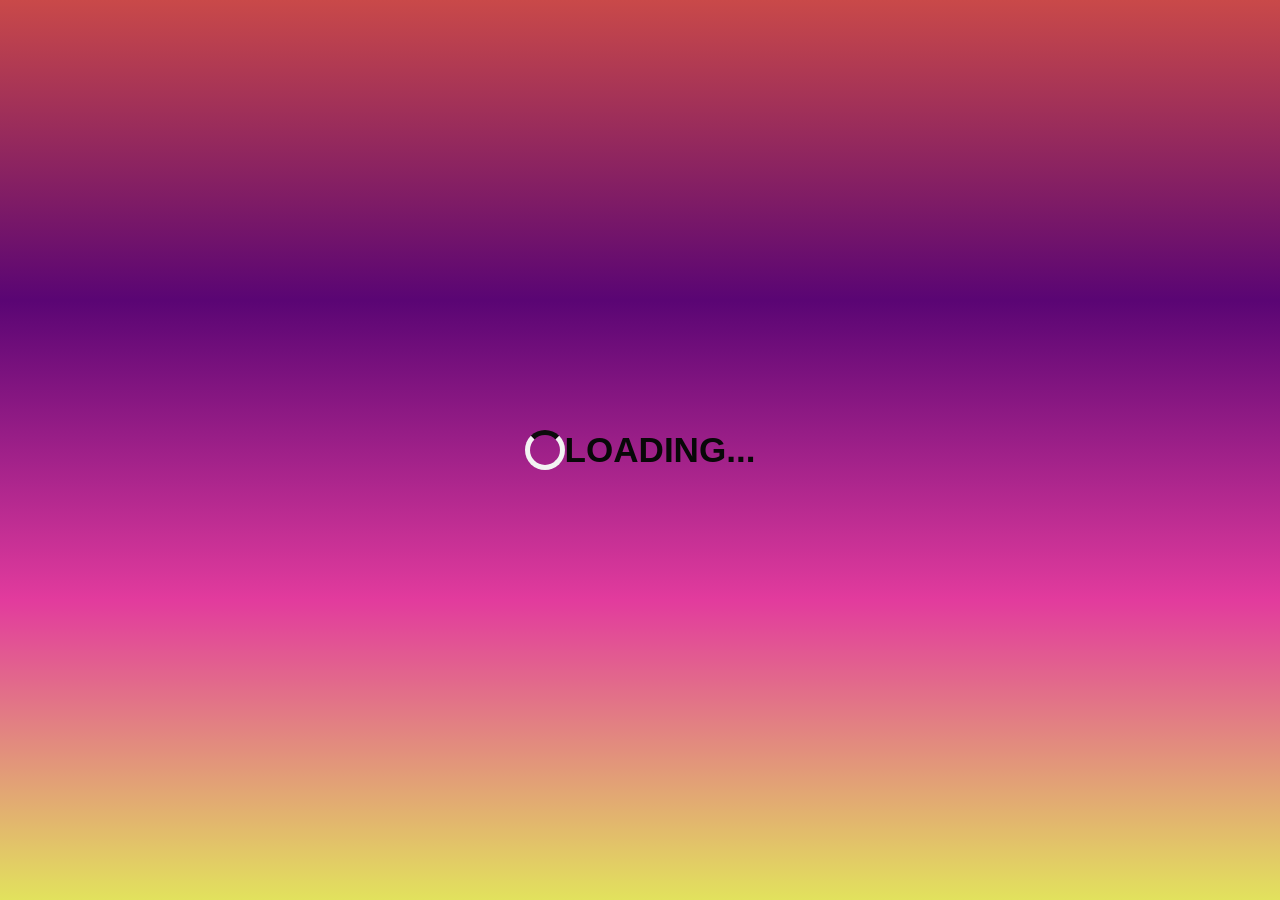
==== index.html @ 9348fcd2 "Add files via upload" ====
<!DOCTYPE html>
<html lang="en">
<head>
    <meta charset="UTF-8">
    <meta name="viewport" content="width=device-width, initial-scale=1.0">
    <title>splash</title>
    <script src="script.js"></script>
    <link rel="stylesheet" href="style.css">
</head>
<body>
    <div id="splash">
        <div class="loader"></div>
        <h3>LOADING...</h3>
    </div>
    <script>
setTimeout(() => {

    let username = localStorage.getItem("username");

    if(username){
        window.location.href = "main.html";
    }
    else{
        window.location.href = "username.html";
    }

}, 3000); // 5000ms = 5 seconds

</script>
    </body>
</html>
---- style.css ----
body{
    background-color:rgb(12, 12, 12);
    margin:0;
    font-family:Arial;
}
#splash{
    color:rgb(8, 8, 8);
     background:linear-gradient(rgb(201, 73, 73),rgb(90, 5, 116),rgb(226, 59, 157),rgb(226, 226, 93));
    text-align:center;
    height: 100vh;
    font-size:30px;
    display: flex;
    justify-content: center;
    align-items: center;
    
}
.loader{
    border: 5px solid #f3f3f3;
    border-top: 5px solid #0c0c0c;
    border-radius: 50%;
    width: 30px;
    height: 30px;
    animation: spin 2s linear infinite; /*spead of rotation*/
}
@keyframes spin {    /*for loading spain */
    from{
        transform: rotate(0deg);
    }
    to{
        transform: rotate(360deg);
    }
    
}
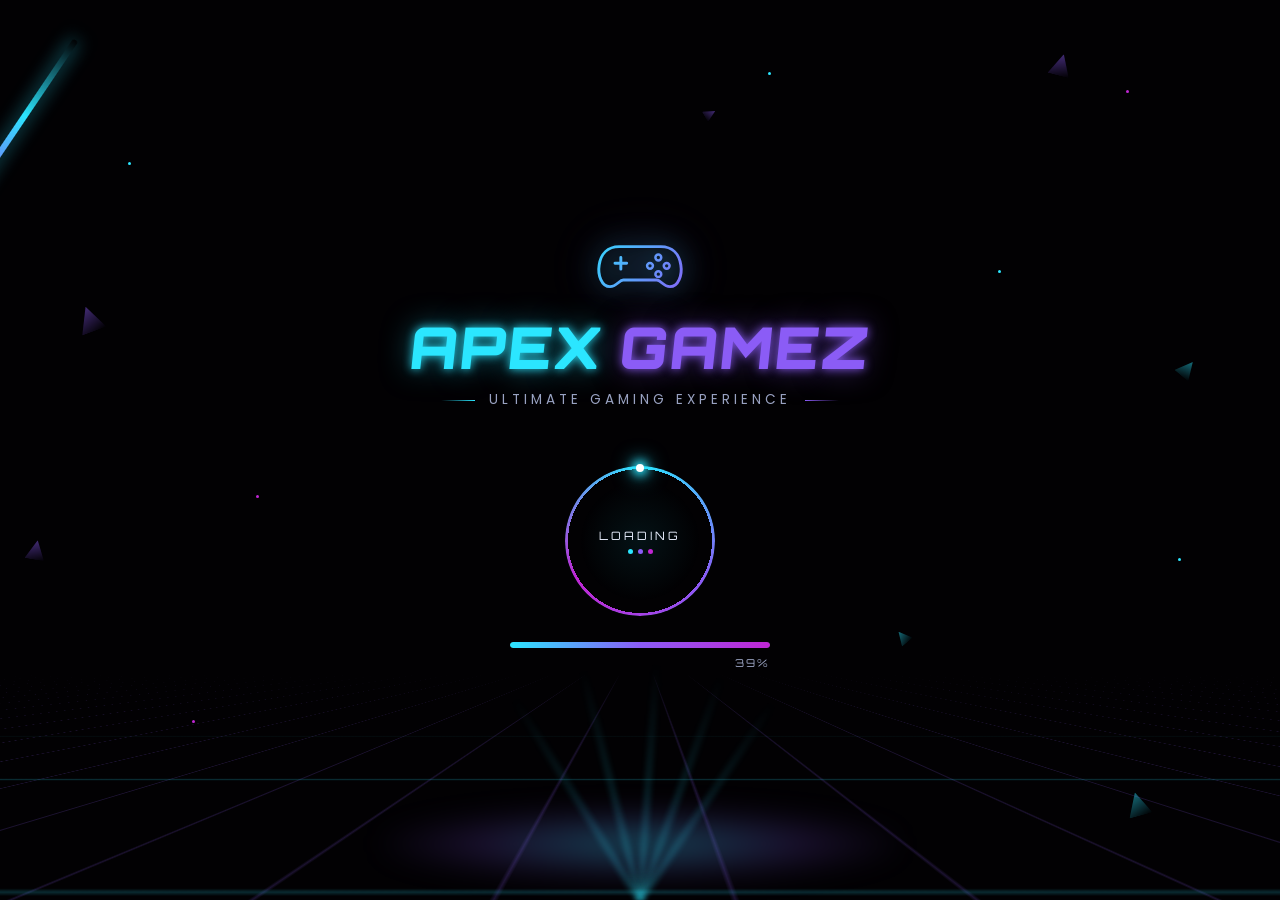
==== commit 6293af3e: "u" ====
--- a/index.html
+++ b/index.html
@@ -1,31 +1,277 @@
 <!DOCTYPE html>
 <html lang="en">
 <head>
-    <meta charset="UTF-8">
-    <meta name="viewport" content="width=device-width, initial-scale=1.0">
-    <title>splash</title>
-    <script src="script.js"></script>
-    <link rel="stylesheet" href="style.css">
+<meta charset="UTF-8">
+<meta name="viewport" content="width=device-width, initial-scale=1.0, viewport-fit=cover">
+<title>APEX GAMEZ</title>
+<link rel="preconnect" href="https://fonts.googleapis.com">
+<link rel="preconnect" href="https://fonts.gstatic.com" crossorigin>
+<link href="https://fonts.googleapis.com/css2?family=Orbitron:wght@600;700;800;900&family=Poppins:wght@300;400;500&display=swap" rel="stylesheet">
+<style>
+:root{
+--cyan:#2be6ff;
+--violet:#8b5cf6;
+--magenta:#c026d3;
+--ink:#eaf0ff;
+--ink-dim:#9aa3c2;
+}
+*{margin:0;padding:0;box-sizing:border-box;}
+html,body{height:100%;overflow:hidden;}
+body{
+font-family:'Poppins',sans-serif;
+background:#020103;
+min-height:100vh;min-height:100dvh;
+position:relative;
+display:flex;align-items:center;justify-content:center;
+color:var(--ink);
+}
+
+/* ---------- scattered neon shards ---------- */
+.shards{position:fixed;inset:0;z-index:0;pointer-events:none;overflow:hidden;}
+.shard{position:absolute;clip-path:polygon(50% 0,0 100%,100% 100%);filter:blur(.3px);animation:driftShard 7s ease-in-out infinite;}
+.streak{position:absolute;background:linear-gradient(180deg,transparent,var(--cyan) 35%,var(--violet) 70%,transparent);
+filter:blur(.5px);box-shadow:0 0 18px rgba(43,230,255,.6);border-radius:4px;}
+
+.dot{position:absolute;border-radius:50%;animation:twinkle 3.2s ease-in-out infinite;}
+
+/* ---------- hero ---------- */
+.hero{position:relative;z-index:3;display:flex;flex-direction:column;align-items:center;text-align:center;padding:24px;width:100%;max-width:640px;}
+
+.pad{width:clamp(70px,16vw,100px);height:auto;animation:floatY 3.4s ease-in-out infinite;filter:drop-shadow(0 0 14px rgba(43,230,255,.55)) drop-shadow(0 0 22px rgba(139,92,246,.35));}
+
+.title{
+margin-top:22px;
+font-family:'Orbitron',sans-serif;
+font-weight:900;
+font-size:clamp(2.3rem,9vw,3.6rem);
+letter-spacing:2px;
+line-height:1;
+position:relative;
+}
+.title span{display:inline-block;transform:skewX(-6deg);}
+.title .a{color:var(--cyan);text-shadow:0 0 10px rgba(43,230,255,.9),0 0 30px rgba(43,230,255,.5);}
+.title .g{color:var(--violet);text-shadow:0 0 10px rgba(139,92,246,.9),0 0 30px rgba(139,92,246,.5);margin-left:.35ch;}
+.title::after{
+content:"APEX GAMEZ";
+position:absolute;left:0;top:0;width:100%;
+color:var(--magenta);
+opacity:0;
+mix-blend-mode:screen;
+animation:glitch 6s steps(1) infinite;
+letter-spacing:2px;
+}
+
+.tagline{
+margin-top:14px;
+display:flex;align-items:center;gap:14px;
+color:var(--ink-dim);
+font-size:clamp(.68rem,2.3vw,.85rem);
+letter-spacing:4px;
+text-transform:uppercase;
+}
+.tagline i{display:block;width:34px;height:1px;background:linear-gradient(90deg,transparent,var(--cyan));font-style:normal;}
+.tagline i:last-child{background:linear-gradient(90deg,var(--violet),transparent);}
+
+/* ---------- loading ring ---------- */
+.ring-wrap{margin-top:56px;position:relative;width:150px;height:150px;display:flex;align-items:center;justify-content:center;}
+.ring{
+position:absolute;inset:0;border-radius:50%;
+background:conic-gradient(from 0deg,var(--cyan),var(--violet),var(--magenta),var(--cyan));
+-webkit-mask:radial-gradient(farthest-side,transparent calc(100% - 3px),#fff calc(100% - 3px));
+mask:radial-gradient(farthest-side,transparent calc(100% - 3px),#fff calc(100% - 3px));
+animation:spin 1.6s linear infinite;
+filter:drop-shadow(0 0 10px rgba(43,230,255,.5));
+}
+.ring-orbit{position:absolute;inset:0;animation:spin 1.6s linear infinite;}
+.ring-orbit i{position:absolute;top:-2px;left:50%;width:8px;height:8px;margin-left:-4px;border-radius:50%;
+background:#fff;box-shadow:0 0 10px 3px var(--cyan),0 0 18px 6px rgba(43,230,255,.5);}
+.ring-glow{position:absolute;inset:14px;border-radius:50%;background:radial-gradient(circle,rgba(43,230,255,.08),transparent 70%);}
+.ring-text{position:relative;z-index:2;font-family:'Orbitron',sans-serif;font-size:.72rem;letter-spacing:3px;color:var(--ink);}
+.dots{display:flex;gap:5px;justify-content:center;margin-top:6px;}
+.dots span{width:5px;height:5px;border-radius:50%;background:var(--cyan);animation:blink 1.2s ease-in-out infinite;}
+.dots span:nth-child(2){background:var(--violet);animation-delay:.2s;}
+.dots span:nth-child(3){background:var(--magenta);animation-delay:.4s;}
+
+/* ---------- progress bar (synced to the 4s redirect) ---------- */
+.progress-wrap{margin-top:26px;width:min(78vw,260px);}
+.progress-track{width:100%;height:6px;border-radius:6px;background:rgba(255,255,255,.08);
+box-shadow:inset 0 0 0 1px rgba(255,255,255,.08);overflow:hidden;}
+.progress-fill{
+height:100%;width:0%;border-radius:6px;
+background:linear-gradient(90deg,var(--cyan),var(--violet),var(--magenta));
+box-shadow:0 0 12px rgba(43,230,255,.7);
+animation:fillBar 4s linear forwards;
+}
+.progress-pct{margin-top:8px;font-family:'Orbitron',sans-serif;font-size:.68rem;letter-spacing:2px;color:var(--ink-dim);text-align:right;}
+
+/* ---------- floor / horizon glow ---------- */
+.floor-wrap{position:fixed;left:0;right:0;bottom:0;height:38vh;z-index:1;overflow:hidden;pointer-events:none;perspective:280px;}
+.beam{position:absolute;left:50%;bottom:0;width:3px;height:70%;transform-origin:bottom center;
+background:linear-gradient(to top,rgba(43,230,255,.55),transparent);filter:blur(3px);animation:beamPulse 4s ease-in-out infinite;}
+.grid{
+position:absolute;left:-50%;bottom:-10%;width:200%;height:140%;
+background-image:linear-gradient(rgba(43,230,255,.18) 1px,transparent 1px),linear-gradient(90deg,rgba(139,92,246,.18) 1px,transparent 1px);
+background-size:52px 52px;
+transform:rotateX(72deg);
+mask-image:linear-gradient(to top,#000 15%,transparent 85%);
+-webkit-mask-image:linear-gradient(to top,#000 15%,transparent 85%);
+animation:gridMove 5s linear infinite;
+}
+.horizon-glow{position:absolute;left:50%;bottom:6%;width:70vw;max-width:520px;height:70px;transform:translateX(-50%);
+background:radial-gradient(ellipse at center,rgba(43,230,255,.35),rgba(139,92,246,.18) 45%,transparent 75%);
+filter:blur(14px);}
+
+/* ---------- animations ---------- */
+@keyframes spin{100%{transform:rotate(360deg);}}
+@keyframes floatY{0%,100%{transform:translateY(0);}50%{transform:translateY(-9px);}}
+@keyframes twinkle{0%,100%{opacity:.15;transform:scale(.7);}50%{opacity:.9;transform:scale(1.2);}}
+@keyframes driftShard{0%,100%{transform:translateY(0) rotate(var(--r,0deg));}50%{transform:translateY(-10px) rotate(var(--r,0deg));}}
+@keyframes blink{0%,100%{opacity:.25;transform:scale(.8);}50%{opacity:1;transform:scale(1.15);}}
+@keyframes beamPulse{0%,100%{opacity:.35;}50%{opacity:.75;}}
+@keyframes gridMove{0%{background-position:0 0,0 0;}100%{background-position:0 -52px,-52px 0;}}
+@keyframes fillBar{from{width:0%;}to{width:100%;}}
+@keyframes glitch{
+0%,92%,100%{opacity:0;transform:translate(0,0);}
+93%{opacity:.5;transform:translate(-3px,1px);}
+94%{opacity:0;}
+96%{opacity:.4;transform:translate(3px,-1px);}
+97%{opacity:0;}
+}
+
+@media(prefers-reduced-motion:reduce){
+*{animation-duration:.001ms !important;animation-iteration-count:1 !important;}
+}
+@media(max-width:420px){
+.ring-wrap{width:118px;height:118px;margin-top:42px;}
+.tagline{gap:10px;letter-spacing:3px;}
+}
+</style>
 </head>
 <body>
-    <div id="splash">
-        <div class="loader"></div>
-        <h3>LOADING...</h3>
-    </div>
-    <script>
+
+<div class="shards" id="shards"></div>
+
+<div class="floor-wrap">
+<div class="grid"></div>
+<div class="beam" style="transform:translateX(-50%) rotate(-32deg);"></div>
+<div class="beam" style="transform:translateX(-50%) rotate(-14deg);animation-delay:.5s;"></div>
+<div class="beam" style="transform:translateX(-50%) rotate(4deg);animation-delay:1s;"></div>
+<div class="beam" style="transform:translateX(-50%) rotate(20deg);animation-delay:1.5s;"></div>
+<div class="beam" style="transform:translateX(-50%) rotate(34deg);animation-delay:2s;"></div>
+<div class="horizon-glow"></div>
+</div>
+
+<div class="hero">
+<svg class="pad" viewBox="0 0 120 80" fill="none" xmlns="http://www.w3.org/2000/svg">
+<defs>
+<linearGradient id="padGrad" x1="0" y1="0" x2="120" y2="80" gradientUnits="userSpaceOnUse">
+<stop offset="0" stop-color="#2be6ff"/>
+<stop offset="1" stop-color="#8b5cf6"/>
+</linearGradient>
+</defs>
+<path d="M35 20h50c14 0 22 9 24 22 2 12-3 26-13 26-8 0-11-8-16-8H40c-5 0-8 8-16 8-10 0-15-14-13-26 2-13 10-22 24-22z" stroke="url(#padGrad)" stroke-width="3.5" stroke-linejoin="round"/>
+<path d="M30 40h14M37 33v14" stroke="url(#padGrad)" stroke-width="3.5" stroke-linecap="round"/>
+<circle cx="82" cy="33" r="3.5" stroke="url(#padGrad)" stroke-width="3"/>
+<circle cx="92" cy="43" r="3.5" stroke="url(#padGrad)" stroke-width="3"/>
+<circle cx="72" cy="43" r="3.5" stroke="url(#padGrad)" stroke-width="3"/>
+<circle cx="82" cy="53" r="3.5" stroke="url(#padGrad)" stroke-width="3"/>
+</svg>
+
+<h1 class="title"><span class="a">APEX</span><span class="g">GAMEZ</span></h1>
+
+<div class="tagline"><i></i><span>Ultimate Gaming Experience</span><i></i></div>
+
+<div class="ring-wrap">
+<div class="ring"></div>
+<div class="ring-orbit"><i></i></div>
+<div class="ring-glow"></div>
+<div style="position:relative;z-index:2;text-align:center;">
+<div class="ring-text">LOADING</div>
+<div class="dots"><span></span><span></span><span></span></div>
+</div>
+</div>
+
+<div class="progress-wrap">
+<div class="progress-track"><div class="progress-fill" id="progressFill"></div></div>
+<div class="progress-pct" id="progressPct">0%</div>
+</div>
+</div>
+
+<script>
+/* scatter neon shards / streaks / dots to match the reference art */
+(function(){
+const wrap = document.getElementById('shards');
+const frag = document.createDocumentFragment();
+
+const streaks = [{t:'2%',l:'0%',w:'6px',h:'260px',r:'34deg'}];
+streaks.forEach(s=>{
+const el=document.createElement('div');
+el.className='streak';
+el.style.top=s.t;el.style.left=s.l;el.style.width=s.w;el.style.height=s.h;
+el.style.transform=`rotate(${s.r})`;
+frag.appendChild(el);
+});
+
+const shardPos=[
+{t:'6%',l:'82%',s:22,c:'violet',r:15},
+{t:'34%',l:'6%',s:26,c:'violet',r:-20},
+{t:'40%',l:'92%',s:18,c:'cyan',r:40},
+{t:'60%',l:'2%',s:20,c:'violet',r:10},
+{t:'88%',l:'88%',s:24,c:'cyan',r:-15},
+{t:'12%',l:'55%',s:12,c:'violet',r:60},
+{t:'70%',l:'70%',s:14,c:'cyan',r:-40}
+];
+shardPos.forEach(p=>{
+const el=document.createElement('div');
+el.className='shard';
+const color = p.c==='cyan' ? '#2be6ff' : '#8b5cf6';
+el.style.top=p.t;el.style.left=p.l;
+el.style.width=p.s+'px';el.style.height=p.s+'px';
+el.style.background=`linear-gradient(160deg, ${color}, transparent)`;
+el.style.opacity='.55';
+el.style.setProperty('--r', p.r+'deg');
+el.style.transform=`rotate(${p.r}deg)`;
+frag.appendChild(el);
+});
+
+const dotPos=['10% 18%','88% 10%','78% 30%','20% 55%','92% 62%','15% 80%','60% 8%'];
+dotPos.forEach((pos,i)=>{
+const [l,t]=pos.split(' ');
+const el=document.createElement('div');
+el.className='dot';
+el.style.left=l;el.style.top=t;
+el.style.width='3px';el.style.height='3px';
+el.style.background= i%2===0 ? '#2be6ff' : '#c026d3';
+el.style.animationDelay=(i*0.4)+'s';
+frag.appendChild(el);
+});
+
+wrap.appendChild(frag);
+})();
+
+/* keep the % label in sync with the 4s CSS fill animation */
+(function(){
+const pct = document.getElementById('progressPct');
+const start = performance.now();
+const duration = 4000;
+function tick(now){
+const p = Math.min(100, Math.round(((now - start) / duration) * 100));
+pct.textContent = p + '%';
+if(p < 100) requestAnimationFrame(tick);
+}
+requestAnimationFrame(tick);
+})();
+
 setTimeout(() => {
-
-    let username = localStorage.getItem("username");
-
-    if(username){
-        window.location.href = "main.html";
-    }
-    else{
-        window.location.href = "username.html";
-    }
-
-}, 3000); // 5000ms = 5 seconds
-
+let username = localStorage.getItem("username");
+if(username){
+window.location.href = "main.html";
+}
+else{
+window.location.href = "username.html";
+}
+}, 3000);
 </script>
-    </body>
-</html>+
+</body>
+</html>
